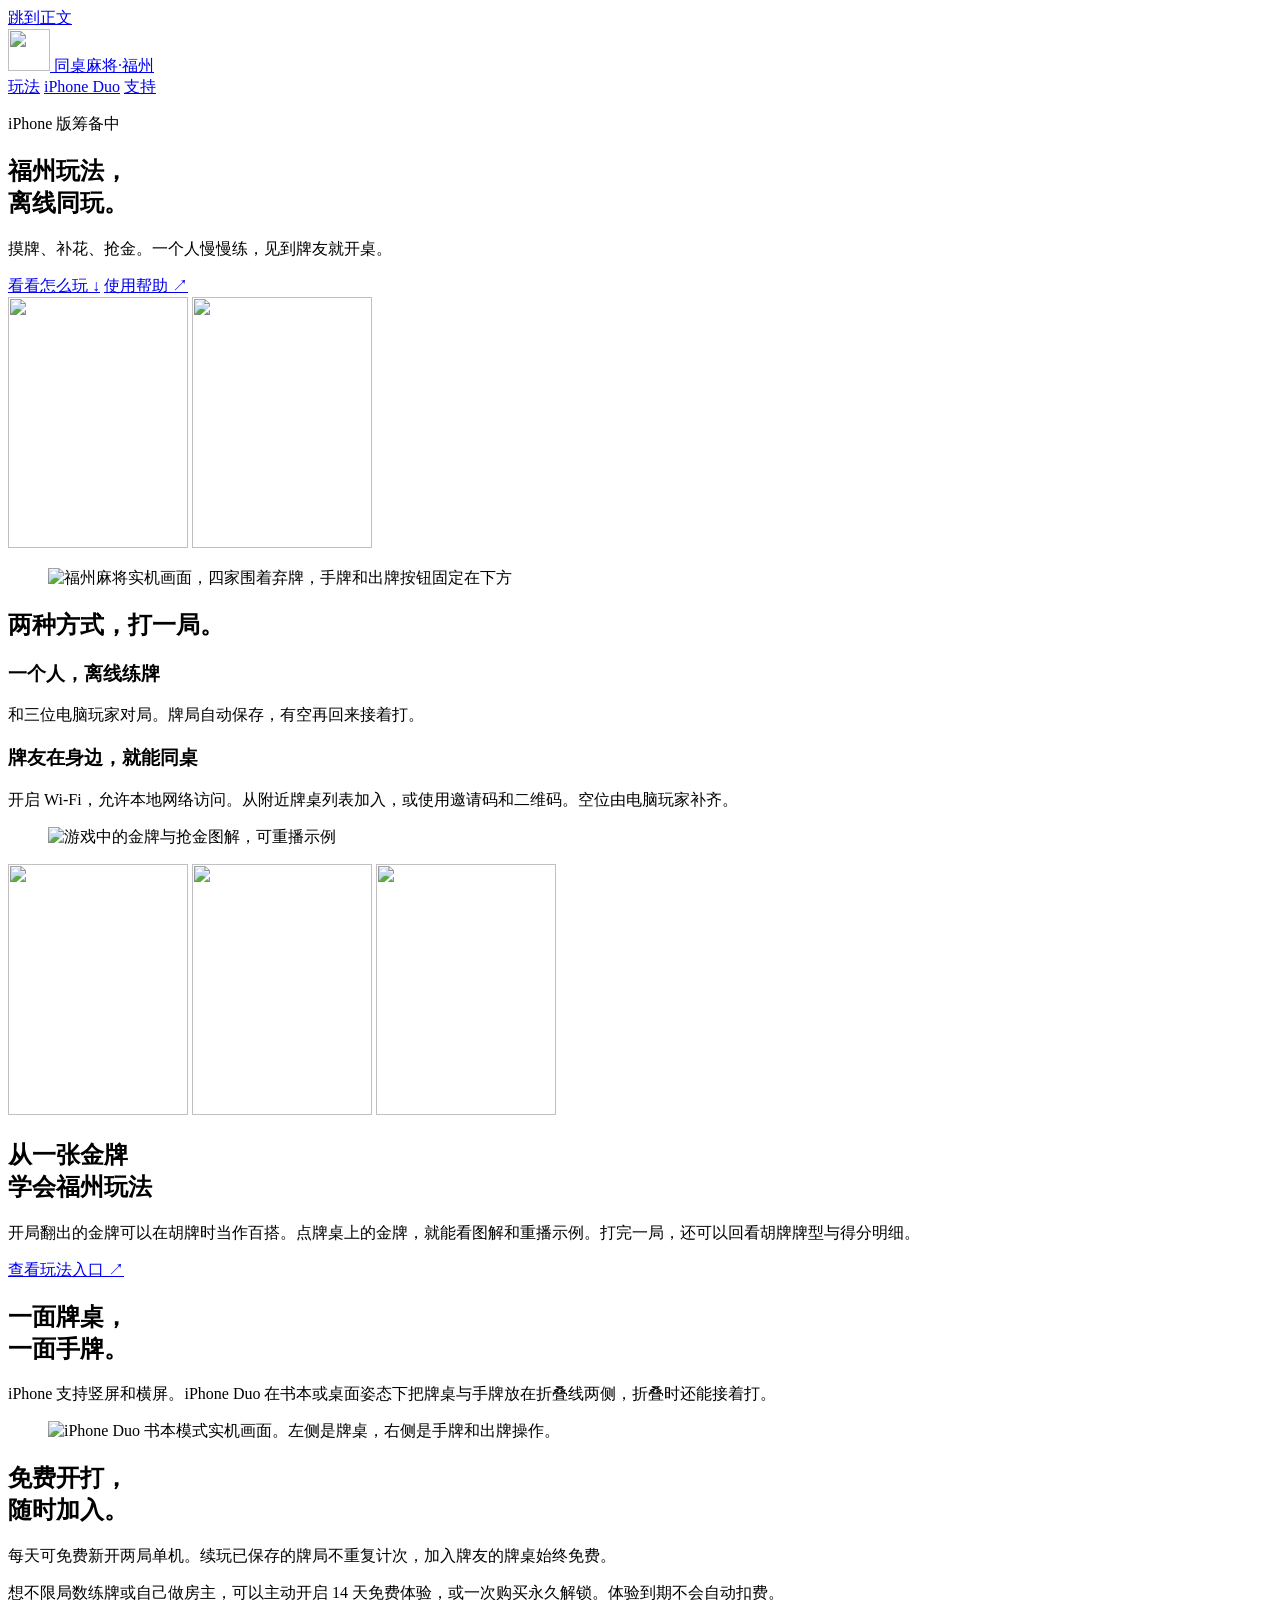
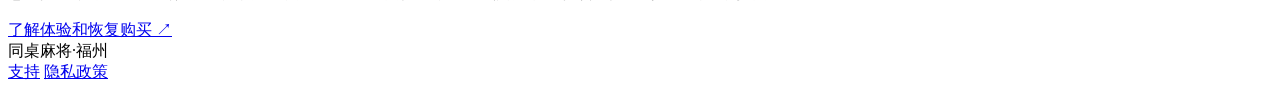
==== website/index.html @ 3a6f695a "Finalize Fuzhou Mahjong 1.0 build 21 Include the redesigned table and walnut rail, StoreKit recovery" ====
<!doctype html>
<html lang="zh-Hans">
<head>
  <meta charset="utf-8">
  <meta name="viewport" content="width=device-width, initial-scale=1">
  <title>同桌麻将·福州 | 福州玩法，离线同玩</title>
  <meta name="description" content="一部 iPhone 就能练福州麻将。金牌、抢金、补花，支持离线单机与附近同桌。">
  <meta name="theme-color" content="#101d17">
  <link rel="canonical" href="https://mj.jenny.media/">
  <link rel="icon" type="image/png" href="/assets/icon.png">
  <link rel="apple-touch-icon" href="/assets/icon.png">
  <link rel="stylesheet" href="/site.css">
  <meta property="og:type" content="website">
  <meta property="og:site_name" content="同桌麻将·福州">
  <meta property="og:title" content="同桌麻将·福州">
  <meta property="og:description" content="福州玩法，离线同玩。">
  <meta property="og:url" content="https://mj.jenny.media/">
  <meta property="og:image" content="https://mj.jenny.media/assets/duo.webp">
  <meta property="og:image:alt" content="iPhone Duo 上的福州麻将牌桌与手牌">
</head>
<body>
  <a class="skip-link" href="#main">跳到正文</a>
  <header class="site-header">
    <div class="wrap header-inner">
      <a class="brand" href="/">
        <img src="/assets/icon.png" width="42" height="42" alt="">
        <span>同桌麻将·福州</span>
      </a>
      <nav aria-label="主导航">
        <a href="#play">玩法</a>
        <a href="#duo">iPhone Duo</a>
        <a href="/support/">支持</a>
      </nav>
    </div>
  </header>

  <main id="main">
    <section class="hero wrap" aria-labelledby="hero-title">
      <div class="hero-copy">
        <p class="availability">iPhone 版筹备中</p>
        <h1 id="hero-title">福州玩法，<br><span>离线同玩。</span></h1>
        <p class="hero-intro">摸牌、补花、抢金。一个人慢慢练，见到牌友就开桌。</p>
        <div class="hero-actions">
          <a class="button" href="#play">看看怎么玩 <span aria-hidden="true">↓</span></a>
          <a class="text-link" href="/support/">使用帮助 <span aria-hidden="true">↗</span></a>
        </div>
      </div>
      <div class="hero-table">
        <div class="hero-inlay" aria-hidden="true"></div>
        <img class="loose-tile loose-tile-left" src="/assets/tile-bamboo.webp" width="180" height="251" alt="">
        <img class="loose-tile loose-tile-right" src="/assets/tile-characters.webp" width="180" height="251" alt="">
        <figure class="phone hero-phone">
          <img src="/assets/table.webp" width="720" height="1565" fetchpriority="high" alt="福州麻将实机画面，四家围着弃牌，手牌和出牌按钮固定在下方">
        </figure>
      </div>
    </section>

    <section class="wrap modes" id="play" aria-labelledby="play-title">
      <h2 id="play-title">两种方式，打一局。</h2>
      <div class="mode-grid">
        <article>
          <h3>一个人，离线练牌</h3>
          <p>和三位电脑玩家对局。牌局自动保存，有空再回来接着打。</p>
        </article>
        <article>
          <h3>牌友在身边，就能同桌</h3>
          <p>开启 Wi-Fi，允许本地网络访问。从附近牌桌列表加入，或使用邀请码和二维码。空位由电脑玩家补齐。</p>
        </article>
      </div>
    </section>

    <section class="wrap lesson-section" aria-labelledby="lesson-title">
      <div class="lesson-art">
        <figure class="phone lesson-phone">
          <img src="/assets/rules.webp" width="540" height="1174" loading="lazy" alt="游戏中的金牌与抢金图解，可重播示例">
        </figure>
        <div class="lesson-tiles" aria-hidden="true">
          <img src="/assets/tile-bamboo.webp" width="180" height="251" loading="lazy" alt="">
          <img src="/assets/tile-circles.webp" width="180" height="251" loading="lazy" alt="">
          <img src="/assets/tile-characters.webp" width="180" height="251" loading="lazy" alt="">
        </div>
      </div>
      <div class="lesson-copy">
        <h2 id="lesson-title">从一张金牌<br>学会福州玩法</h2>
        <p>开局翻出的金牌可以在胡牌时当作百搭。点牌桌上的金牌，就能看图解和重播示例。打完一局，还可以回看胡牌牌型与得分明细。</p>
        <a class="text-link" href="/support/#rules">查看玩法入口 <span aria-hidden="true">↗</span></a>
      </div>
    </section>

    <section class="wrap fold-section" id="duo" aria-labelledby="duo-title">
      <div class="fold-copy">
        <h2 id="duo-title">一面牌桌，<br>一面手牌。</h2>
        <p>iPhone 支持竖屏和横屏。iPhone Duo 在书本或桌面姿态下把牌桌与手牌放在折叠线两侧，折叠时还能接着打。</p>
      </div>
      <figure class="fold-screen">
        <img src="/assets/duo.webp" width="1250" height="879" loading="lazy" alt="iPhone Duo 书本模式实机画面。左侧是牌桌，右侧是手牌和出牌操作。">
      </figure>
    </section>

    <section class="wrap access-section" aria-labelledby="access-title">
      <h2 id="access-title">免费开打，<br>随时加入。</h2>
      <div>
        <p>每天可免费新开两局单机。续玩已保存的牌局不重复计次，加入牌友的牌桌始终免费。</p>
        <p>想不限局数练牌或自己做房主，可以主动开启 14 天免费体验，或一次购买永久解锁。体验到期不会自动扣费。</p>
        <a class="text-link" href="/support/#purchases">了解体验和恢复购买 <span aria-hidden="true">↗</span></a>
      </div>
    </section>
  </main>

  <footer class="site-footer">
    <div class="wrap footer-inner">
      <span>同桌麻将·福州</span>
      <nav aria-label="页脚">
        <a href="/support/">支持</a>
        <a href="/privacy/">隐私政策</a>
      </nav>
    </div>
  </footer>
</body>
</html>
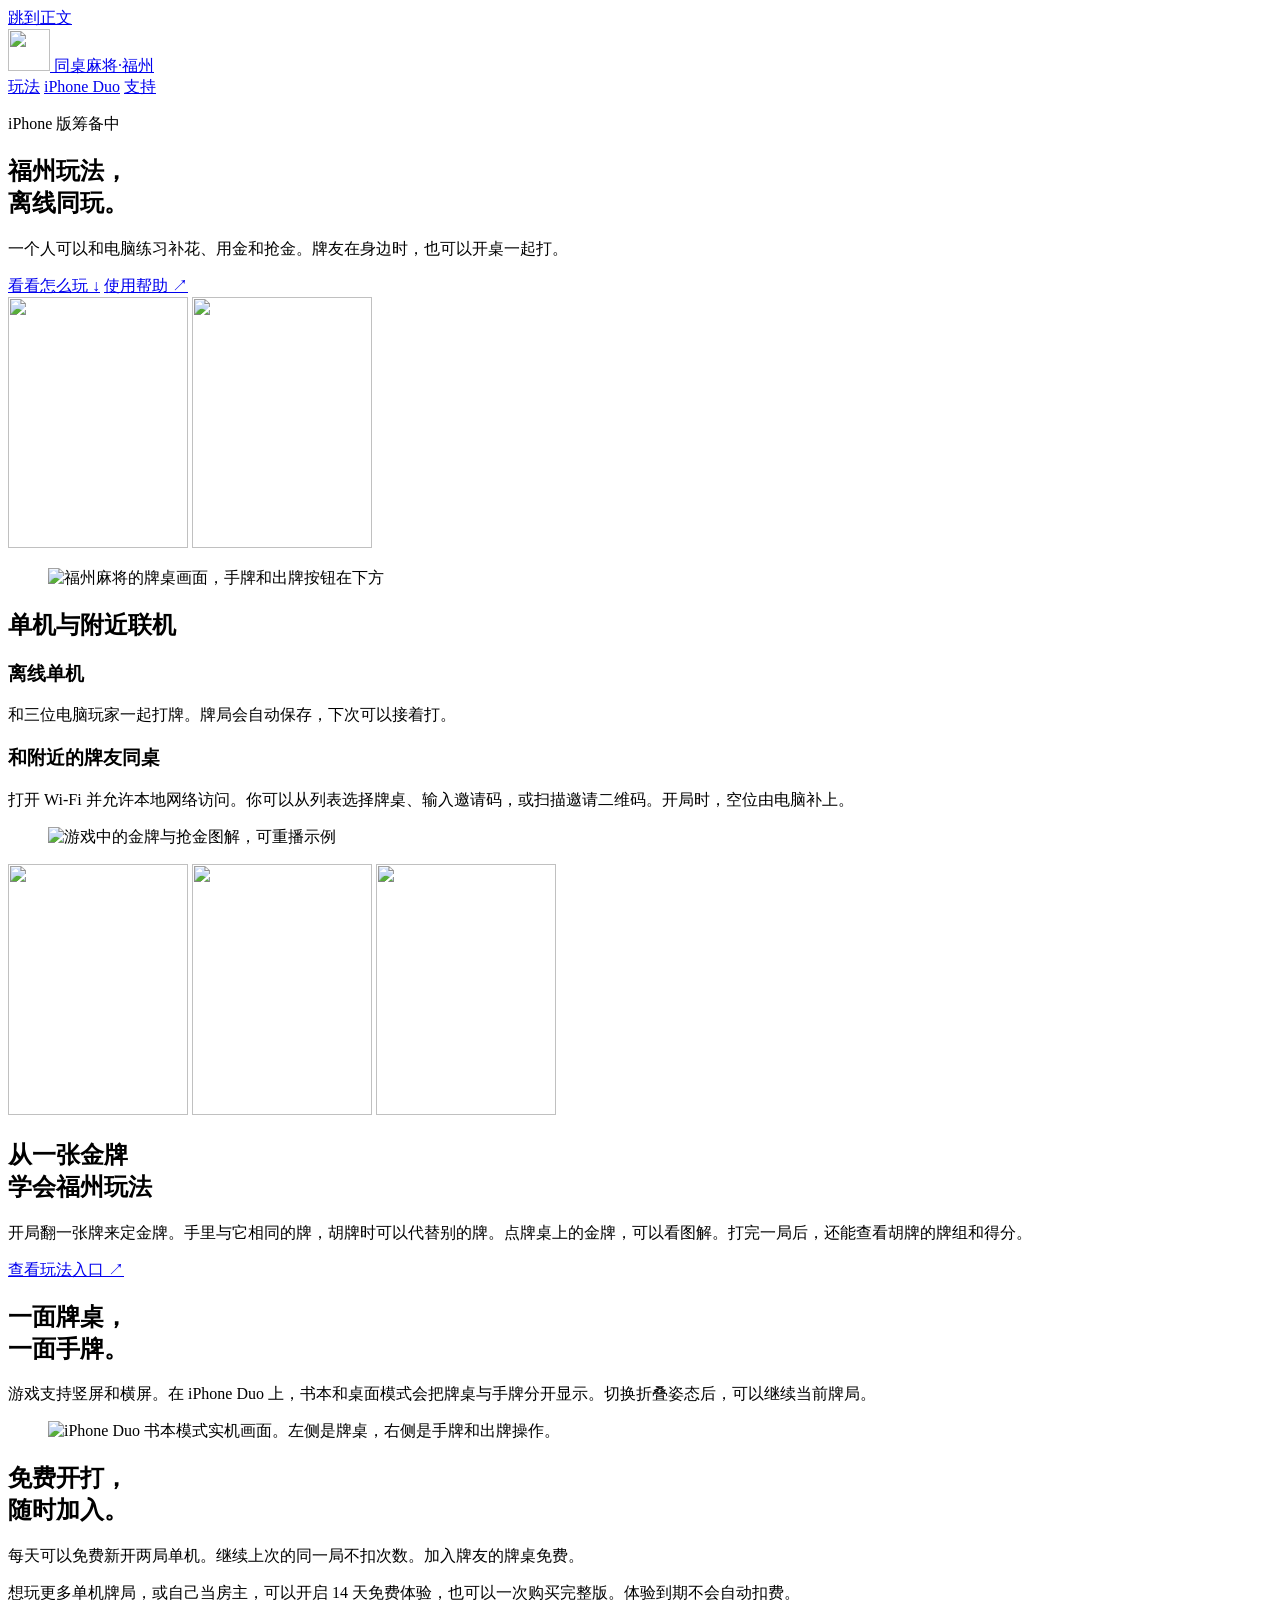
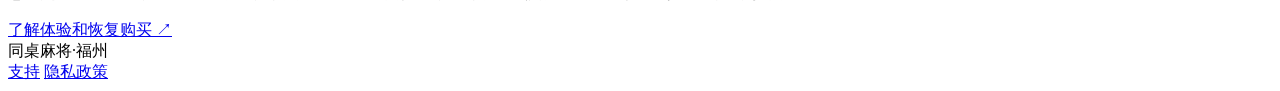
==== commit 7e80a57d: "Add custom Fuzhou rulesets and prepare TestFlight build 23" ====
--- a/website/index.html
+++ b/website/index.html
@@ -4,7 +4,7 @@
   <meta charset="utf-8">
   <meta name="viewport" content="width=device-width, initial-scale=1">
   <title>同桌麻将·福州 | 福州玩法，离线同玩</title>
-  <meta name="description" content="一部 iPhone 就能练福州麻将。金牌、抢金、补花，支持离线单机与附近同桌。">
+  <meta name="description" content="在 iPhone 上学福州麻将，练习补花、用金和抢金。可以离线玩单机，也能和附近的牌友同桌。">
   <meta name="theme-color" content="#101d17">
   <link rel="canonical" href="https://mj.jenny.media/">
   <link rel="icon" type="image/png" href="/assets/icon.png">
@@ -39,7 +39,7 @@
       <div class="hero-copy">
         <p class="availability">iPhone 版筹备中</p>
         <h1 id="hero-title">福州玩法，<br><span>离线同玩。</span></h1>
-        <p class="hero-intro">摸牌、补花、抢金。一个人慢慢练，见到牌友就开桌。</p>
+        <p class="hero-intro">一个人可以和电脑练习补花、用金和抢金。牌友在身边时，也可以开桌一起打。</p>
         <div class="hero-actions">
           <a class="button" href="#play">看看怎么玩 <span aria-hidden="true">↓</span></a>
           <a class="text-link" href="/support/">使用帮助 <span aria-hidden="true">↗</span></a>
@@ -50,21 +50,21 @@
         <img class="loose-tile loose-tile-left" src="/assets/tile-bamboo.webp" width="180" height="251" alt="">
         <img class="loose-tile loose-tile-right" src="/assets/tile-characters.webp" width="180" height="251" alt="">
         <figure class="phone hero-phone">
-          <img src="/assets/table.webp" width="720" height="1565" fetchpriority="high" alt="福州麻将实机画面，四家围着弃牌，手牌和出牌按钮固定在下方">
+          <img src="/assets/table.webp" width="720" height="1565" fetchpriority="high" alt="福州麻将的牌桌画面，手牌和出牌按钮在下方">
         </figure>
       </div>
     </section>
 
     <section class="wrap modes" id="play" aria-labelledby="play-title">
-      <h2 id="play-title">两种方式，打一局。</h2>
+      <h2 id="play-title">单机与附近联机</h2>
       <div class="mode-grid">
         <article>
-          <h3>一个人，离线练牌</h3>
-          <p>和三位电脑玩家对局。牌局自动保存，有空再回来接着打。</p>
+          <h3>离线单机</h3>
+          <p>和三位电脑玩家一起打牌。牌局会自动保存，下次可以接着打。</p>
         </article>
         <article>
-          <h3>牌友在身边，就能同桌</h3>
-          <p>开启 Wi-Fi，允许本地网络访问。从附近牌桌列表加入，或使用邀请码和二维码。空位由电脑玩家补齐。</p>
+          <h3>和附近的牌友同桌</h3>
+          <p>打开 Wi-Fi 并允许本地网络访问。你可以从列表选择牌桌、输入邀请码，或扫描邀请二维码。开局时，空位由电脑补上。</p>
         </article>
       </div>
     </section>
@@ -82,7 +82,7 @@
       </div>
       <div class="lesson-copy">
         <h2 id="lesson-title">从一张金牌<br>学会福州玩法</h2>
-        <p>开局翻出的金牌可以在胡牌时当作百搭。点牌桌上的金牌，就能看图解和重播示例。打完一局，还可以回看胡牌牌型与得分明细。</p>
+        <p>开局翻一张牌来定金牌。手里与它相同的牌，胡牌时可以代替别的牌。点牌桌上的金牌，可以看图解。打完一局后，还能查看胡牌的牌组和得分。</p>
         <a class="text-link" href="/support/#rules">查看玩法入口 <span aria-hidden="true">↗</span></a>
       </div>
     </section>
@@ -90,7 +90,7 @@
     <section class="wrap fold-section" id="duo" aria-labelledby="duo-title">
       <div class="fold-copy">
         <h2 id="duo-title">一面牌桌，<br>一面手牌。</h2>
-        <p>iPhone 支持竖屏和横屏。iPhone Duo 在书本或桌面姿态下把牌桌与手牌放在折叠线两侧，折叠时还能接着打。</p>
+        <p>游戏支持竖屏和横屏。在 iPhone Duo 上，书本和桌面模式会把牌桌与手牌分开显示。切换折叠姿态后，可以继续当前牌局。</p>
       </div>
       <figure class="fold-screen">
         <img src="/assets/duo.webp" width="1250" height="879" loading="lazy" alt="iPhone Duo 书本模式实机画面。左侧是牌桌，右侧是手牌和出牌操作。">
@@ -100,8 +100,8 @@
     <section class="wrap access-section" aria-labelledby="access-title">
       <h2 id="access-title">免费开打，<br>随时加入。</h2>
       <div>
-        <p>每天可免费新开两局单机。续玩已保存的牌局不重复计次，加入牌友的牌桌始终免费。</p>
-        <p>想不限局数练牌或自己做房主，可以主动开启 14 天免费体验，或一次购买永久解锁。体验到期不会自动扣费。</p>
+        <p>每天可以免费新开两局单机。继续上次的同一局不扣次数。加入牌友的牌桌免费。</p>
+        <p>想玩更多单机牌局，或自己当房主，可以开启 14 天免费体验，也可以一次购买完整版。体验到期不会自动扣费。</p>
         <a class="text-link" href="/support/#purchases">了解体验和恢复购买 <span aria-hidden="true">↗</span></a>
       </div>
     </section>
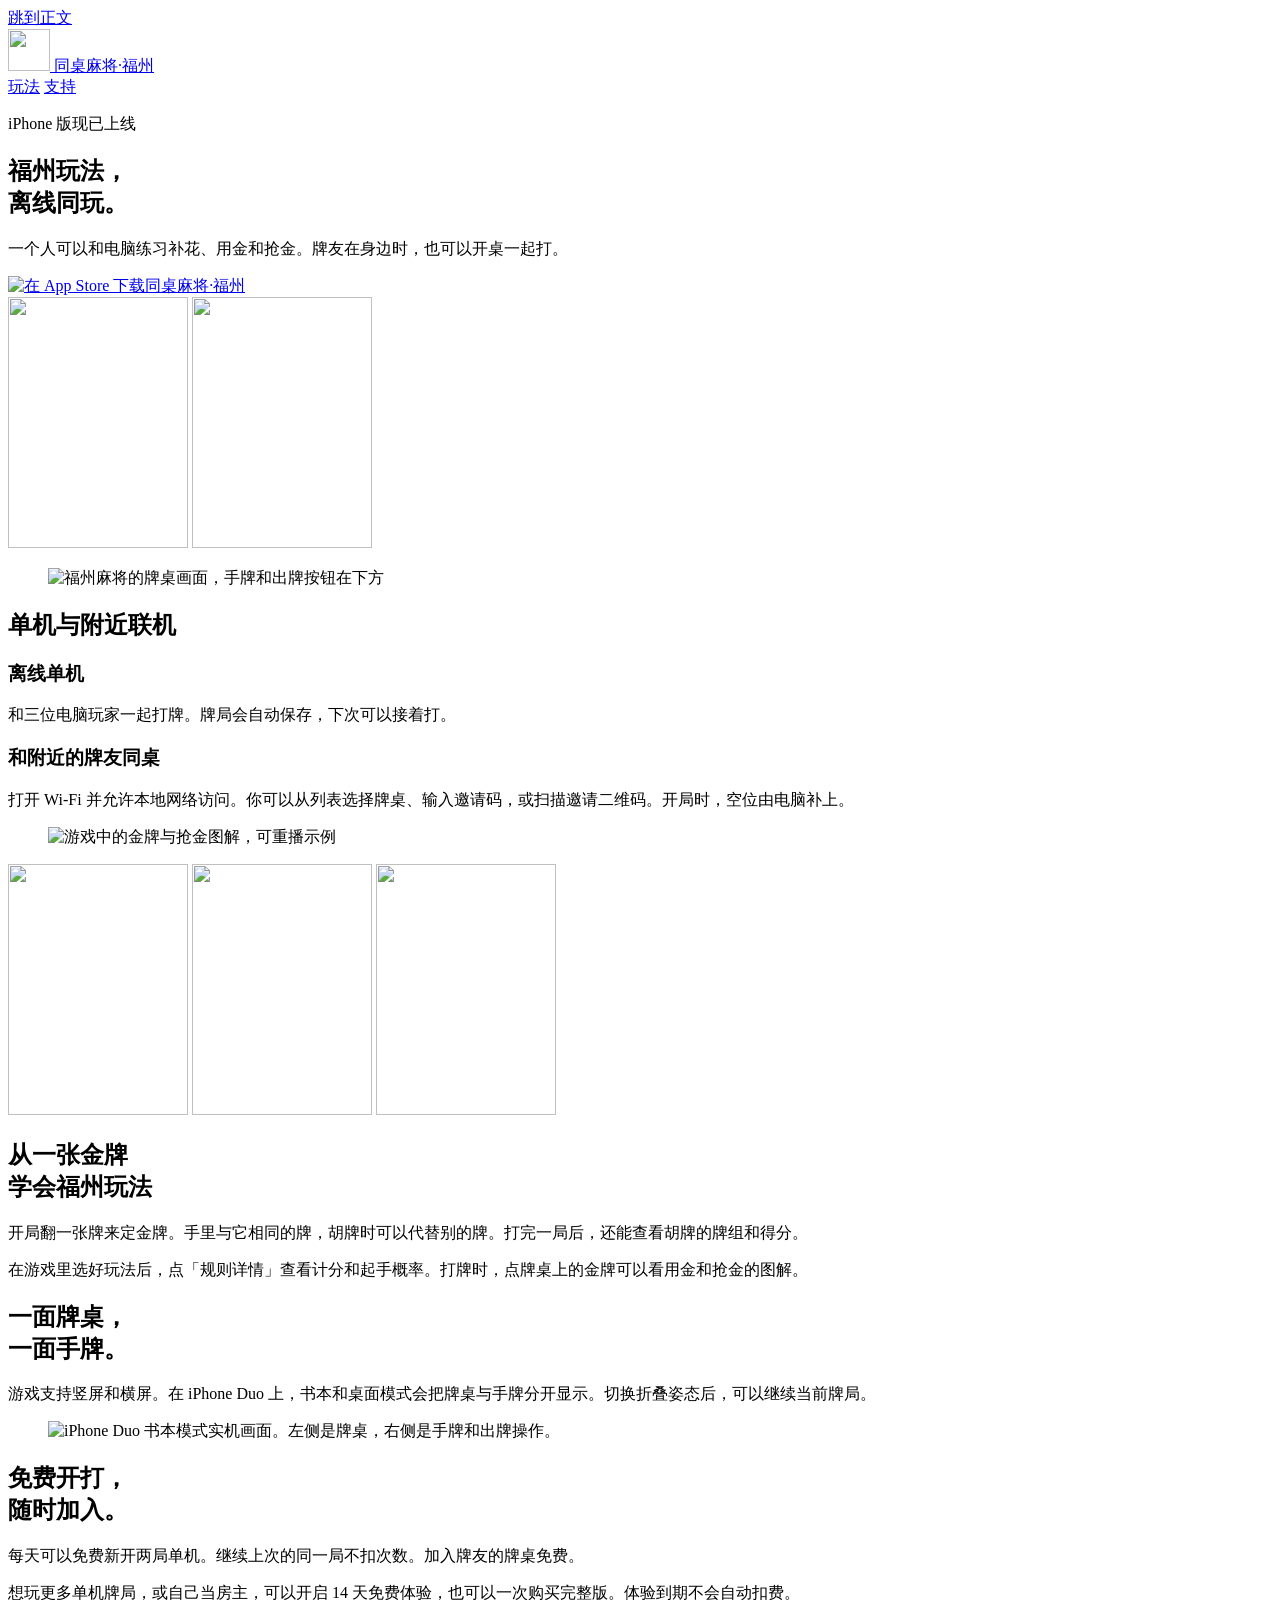
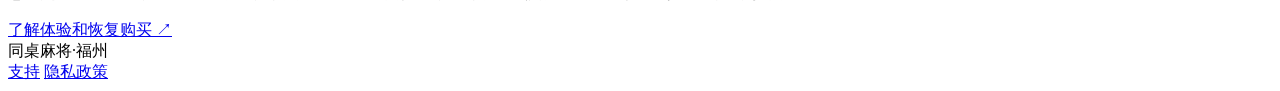
==== commit 8c1d7841: "Add App Store download and simplify website navigation" ====
--- a/website/index.html
+++ b/website/index.html
@@ -28,7 +28,6 @@
       </a>
       <nav aria-label="主导航">
         <a href="#play">玩法</a>
-        <a href="#duo">iPhone Duo</a>
         <a href="/support/">支持</a>
       </nav>
     </div>
@@ -37,13 +36,12 @@
   <main id="main">
     <section class="hero wrap" aria-labelledby="hero-title">
       <div class="hero-copy">
-        <p class="availability">iPhone 版筹备中</p>
+        <p class="availability">iPhone 版现已上线</p>
         <h1 id="hero-title">福州玩法，<br><span>离线同玩。</span></h1>
         <p class="hero-intro">一个人可以和电脑练习补花、用金和抢金。牌友在身边时，也可以开桌一起打。</p>
-        <div class="hero-actions">
-          <a class="button" href="#play">看看怎么玩 <span aria-hidden="true">↓</span></a>
-          <a class="text-link" href="/support/">使用帮助 <span aria-hidden="true">↗</span></a>
-        </div>
+        <a class="app-store-badge" href="https://apps.apple.com/us/app/%E5%90%8C%E6%A1%8C%E9%BA%BB%E5%B0%86-%E7%A6%8F%E5%B7%9E/id6836200456">
+          <img src="/assets/app-store-badge-zh-cn.svg" width="109" height="40" alt="在 App Store 下载同桌麻将·福州">
+        </a>
       </div>
       <div class="hero-table">
         <div class="hero-inlay" aria-hidden="true"></div>
@@ -82,8 +80,8 @@
       </div>
       <div class="lesson-copy">
         <h2 id="lesson-title">从一张金牌<br>学会福州玩法</h2>
-        <p>开局翻一张牌来定金牌。手里与它相同的牌，胡牌时可以代替别的牌。点牌桌上的金牌，可以看图解。打完一局后，还能查看胡牌的牌组和得分。</p>
-        <a class="text-link" href="/support/#rules">查看玩法入口 <span aria-hidden="true">↗</span></a>
+        <p>开局翻一张牌来定金牌。手里与它相同的牌，胡牌时可以代替别的牌。打完一局后，还能查看胡牌的牌组和得分。</p>
+        <p>在游戏里选好玩法后，点「规则详情」查看计分和起手概率。打牌时，点牌桌上的金牌可以看用金和抢金的图解。</p>
       </div>
     </section>
 
